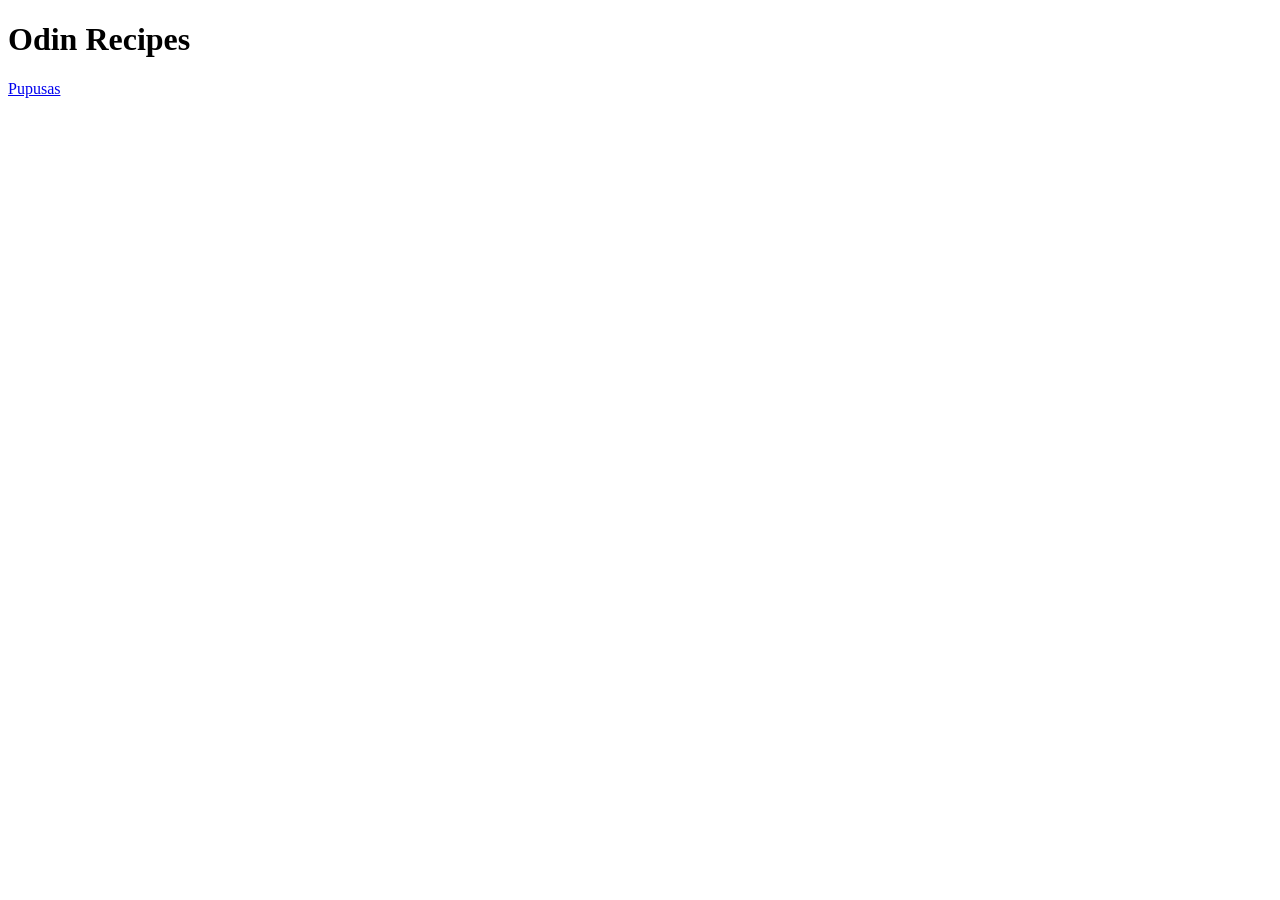
==== index.html @ 04d43073 "Recipe page content" ====
<!DOCTYPE html>
<html lang="en">
<head>
  <meta charset="UTF-8">
  <meta name="viewport" content="width=device-width, initial-scale=1.0">
  <title>Document</title>
</head>
<body>
  <h1>Odin Recipes</h1>
  <a href="recipes/pupusas.html">Pupusas</a>
</body>
</html>
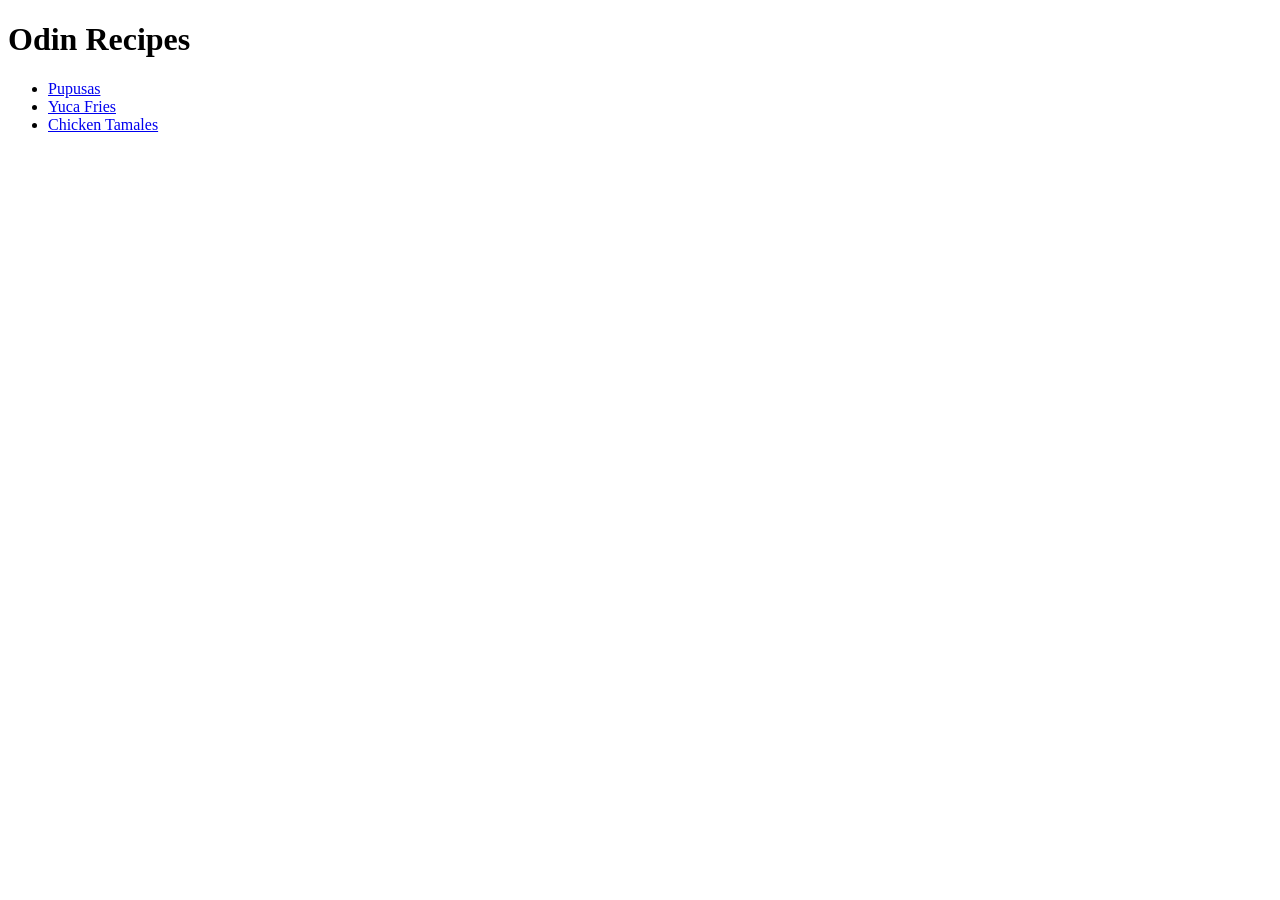
==== commit 3e23c9e2: "Add more recipes" ====
--- a/index.html
+++ b/index.html
@@ -7,6 +7,9 @@
 </head>
 <body>
   <h1>Odin Recipes</h1>
-  <a href="recipes/pupusas.html">Pupusas</a>
+  <ul>
+    <li><a href="recipes/pupusas.html">Pupusas</a></li>
+    <li><a href="recipes/yuca.html">Yuca Fries</a></li>
+    <li><a href="recipes/tamales.html">Chicken Tamales</a></li>
 </body>
 </html>
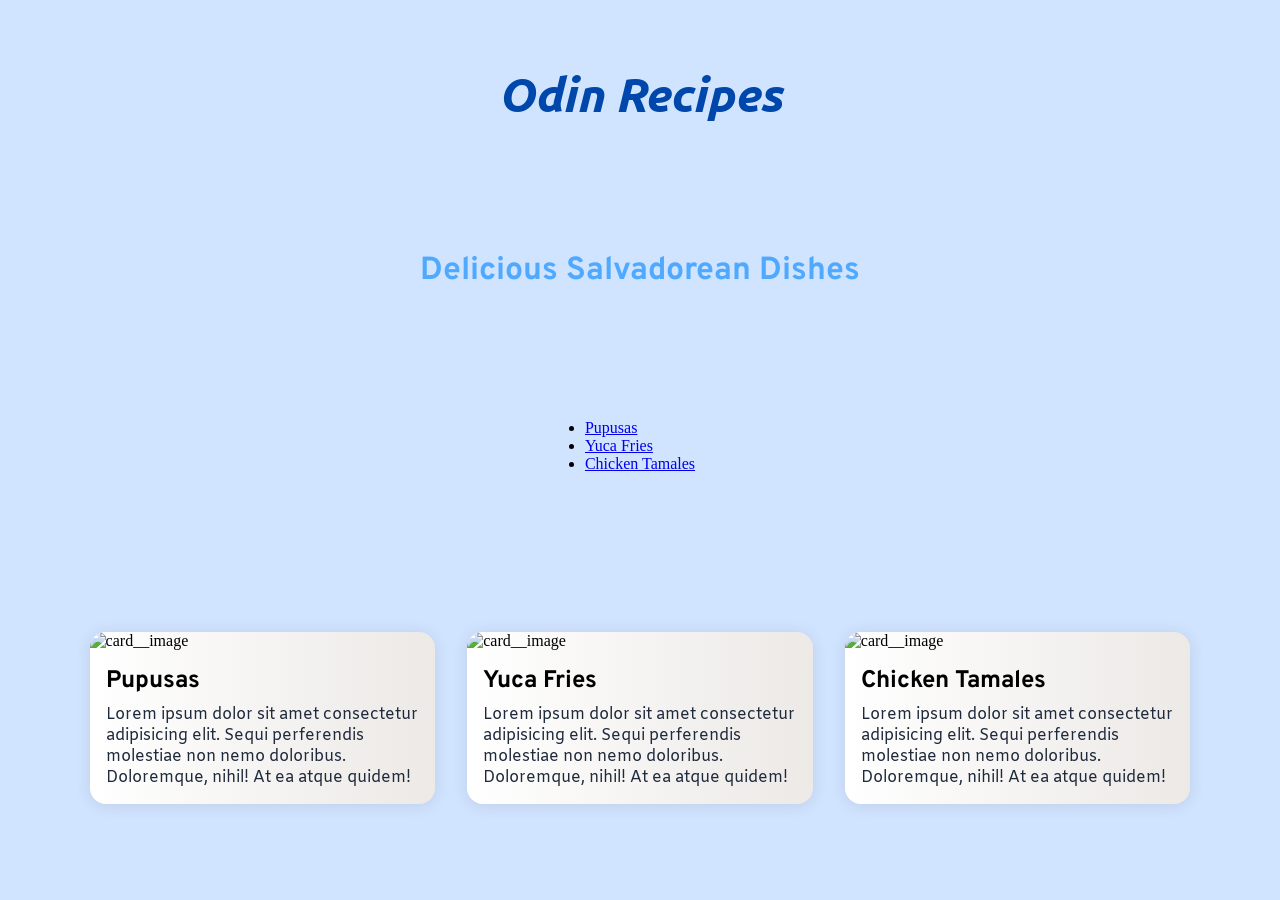
==== commit 255f8f4a: "Add first styles" ====
--- a/index.html
+++ b/index.html
@@ -3,13 +3,54 @@
 <head>
   <meta charset="UTF-8">
   <meta name="viewport" content="width=device-width, initial-scale=1.0">
-  <title>Document</title>
+  <title>Salvadorean Recipes</title>
+  <link rel="preconnect" href="https://fonts.googleapis.com">
+  <link rel="preconnect" href="https://fonts.gstatic.com" crossorigin>
+  <link href="https://fonts.googleapis.com/css2?family=Amiko:wght@400;600;700&family=Overpass:ital,wght@0,100..900;1,100..900&family=Ubuntu:ital,wght@0,300;0,400;0,500;0,700;1,300;1,400;1,500;1,700&display=swap" rel="stylesheet">
+  <link rel="stylesheet" href="styles.css">
 </head>
 <body>
   <h1>Odin Recipes</h1>
-  <ul>
-    <li><a href="recipes/pupusas.html">Pupusas</a></li>
-    <li><a href="recipes/yuca.html">Yuca Fries</a></li>
-    <li><a href="recipes/tamales.html">Chicken Tamales</a></li>
+  <h2>Delicious Salvadorean Dishes</h2>
+  <nav>
+    <ul>
+      <li><a href="recipes/pupusas.html">Pupusas</a></li>
+      <li><a href="recipes/yuca.html">Yuca Fries</a></li>
+      <li><a href="recipes/tamales.html">Chicken Tamales</a></li>
+    </ul>
+  </nav>
+
+  <div class="container">
+  <div class="card">
+    <div class="card__header">
+      <img src="https://imagesvc.meredithcorp.io/v3/mm/image?url=https%3A%2F%2Fimages.media-allrecipes.com%2Fuserphotos%2F4569571.jpg&q=60&c=sc&poi=auto&orient=true&w=512" alt="card__image" class="card__image" width="600">
+    </div>
+    <div class="card__body">
+      <h4>Pupusas</h4>
+      <p>Lorem ipsum dolor sit amet consectetur adipisicing elit. Sequi perferendis molestiae non nemo doloribus. Doloremque, nihil! At ea atque quidem!</p>
+    </div>
+  </div>
+  <div class="card">
+    <div class="card__header">
+      <img src="https://www.allrecipes.com/thmb/Jop_MW4lvMKeAkLktwVVjoS56Qw=/0x512/filters:no_upscale():max_bytes(150000):strip_icc():format(webp)/RM-165419-yuca-french-fries-ddmfs-3x4-13216-f18d5839f8074c829fffc23a6bf28ed9.jpg" alt="card__image" class="card__image" width="600">
+    </div>
+    <div class="card__body">
+      <h4>Yuca Fries</h4>
+      <p>Lorem ipsum dolor sit amet consectetur adipisicing elit. Sequi perferendis molestiae non nemo doloribus. Doloremque, nihil! At ea atque quidem!</p>
+    </div>
+    
+  </div>
+  <div class="card">
+    <div class="card__header">
+      <img src="https://imagesvc.meredithcorp.io/v3/mm/image?url=https%3A%2F%2Fpublic-assets.meredithcorp.io%2F5b0aa63ff3dd192742a1d64713c8f490%2F1660625621431572A3-7941-4886-9F64-8A2C6C1AB73E.jpeg&q=60&c=sc&poi=auto&orient=true&w=512" alt="card__image" class="card__image" width="600">
+    </div>
+    <div class="card__body">
+      <h4>Chicken Tamales</h4>
+      <p>Lorem ipsum dolor sit amet consectetur adipisicing elit. Sequi perferendis molestiae non nemo doloribus. Doloremque, nihil! At ea atque quidem!</p>
+    </div>
+  </div>
+</div>
+
+
 </body>
 </html>
--- a/styles.css
+++ b/styles.css
@@ -0,0 +1,83 @@
+:root {
+  --primary-color: #0047AB;
+  --secondary-color: #4FAAFF;
+  --tertiary-color: #fff;
+  --neutral-color: #1E293B;
+  --title-font: "Ubuntu", sans-serif;
+  --subtitle-font: "Overpass", sans-serif;
+  --text-font: "Amiko", sans-serif;
+}
+
+*,
+*::before,
+*::after {
+  box-sizing: border-box;
+  padding: 0;
+  margin: 0;
+}
+
+body {
+  display: grid;
+  place-items: center;
+  height: 100vh;
+  background-color: #d1e4ff;
+  background-image: url("https://transparenttextures.com/patterns/skulls.png");
+}
+
+h1 {
+  font-family: var(--title-font);
+  font-size: clamp(2rem, 5vw, 3rem);
+  font-style: italic;
+  color: var(--primary-color);
+}
+
+h2 {
+  font-family: var(--subtitle-font);
+  font-size: clamp(1.5rem, 3vw, 2rem);
+  color: var(--secondary-color);
+}
+
+.container {
+  display: flex;
+  flex-wrap: wrap;
+  justify-content: center;
+  max-width: 1200px;
+  margin-block: 2rem;
+  gap: 2rem;
+}
+
+img {
+  max-width: 100%;
+  display: block;
+  object-fit: cover;
+}
+
+.card {
+  display: flex;
+  flex-direction: column;
+  width: clamp(20rem, calc(20rem + 2vw), 22rem);
+  overflow: hidden;
+  box-shadow: 0 .1rem 1rem rgba(0, 0, 0, 0.1);
+  border-radius: 1em;
+  background: #ECE9E6;
+  background: linear-gradient(to right, #FFFFFF, #ECE9E6);
+}
+
+.card__body {
+  padding: 1rem;
+  display: flex;
+  flex-direction: column;
+  gap: .5rem;
+}
+
+.card__body h4 {
+  font-family: var(--subtitle-font);
+  font-size: 1.5rem;
+  text-transform: capitalize;
+}
+
+.card__body p {
+  font-family: var(--text-font);
+  font-size: 1rem;
+  color: var(--neutral-color);
+}
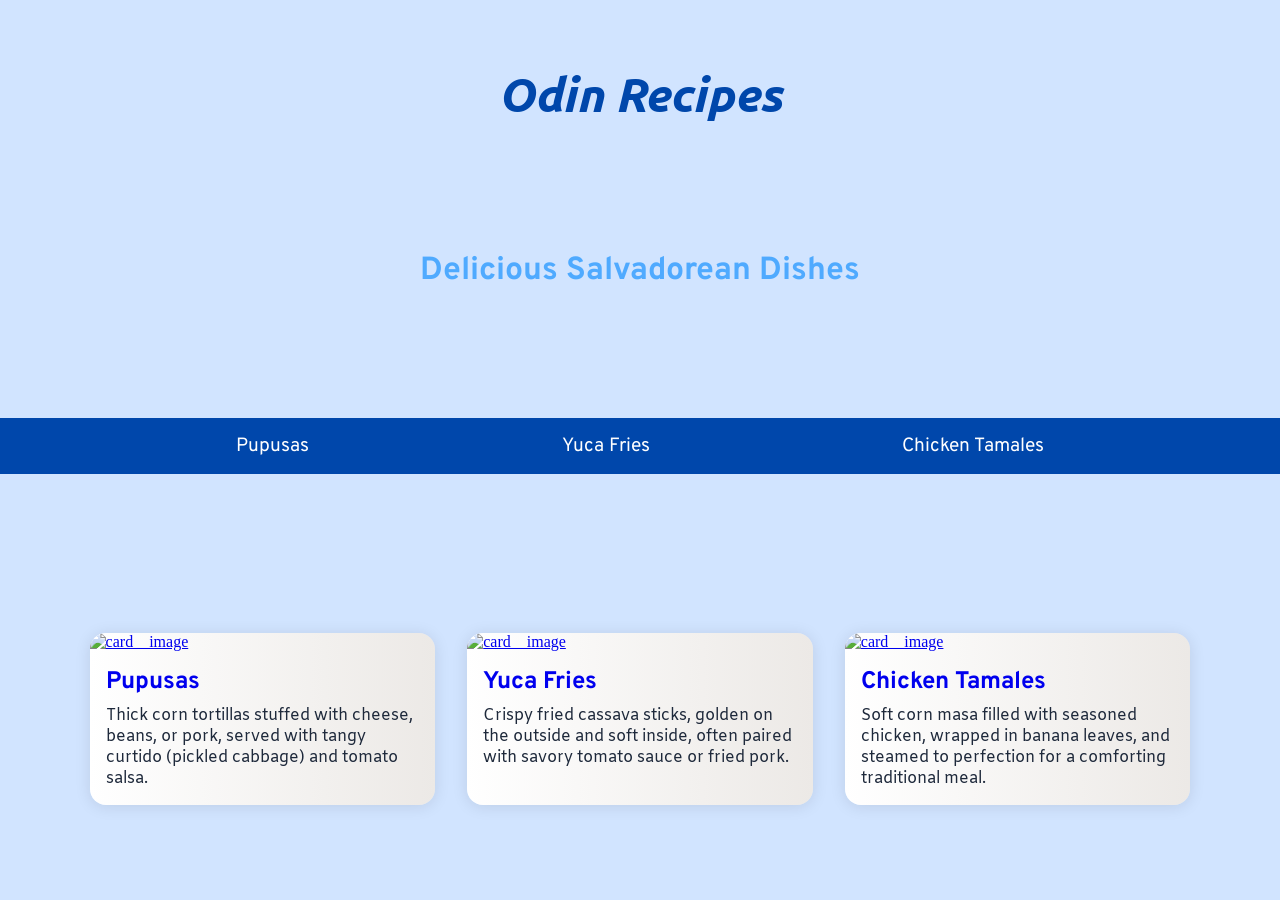
==== commit 87070cb4: "Add final styles" ====
--- a/index.html
+++ b/index.html
@@ -14,43 +14,42 @@
   <h2>Delicious Salvadorean Dishes</h2>
   <nav>
     <ul>
-      <li><a href="recipes/pupusas.html">Pupusas</a></li>
-      <li><a href="recipes/yuca.html">Yuca Fries</a></li>
-      <li><a href="recipes/tamales.html">Chicken Tamales</a></li>
+      <li><a href="recipes/pupusas.html" class="nav-link">Pupusas</a></li>
+      <li><a href="recipes/yuca.html" class="nav-link">Yuca Fries</a></li>
+      <li><a href="recipes/tamales.html" class="nav-link">Chicken Tamales</a></li>
     </ul>
   </nav>
 
   <div class="container">
+      <div class="card">
+        <div class="card__header">
+          <a href="recipes/pupusas.html"><img src="https://imagesvc.meredithcorp.io/v3/mm/image?url=https%3A%2F%2Fimages.media-allrecipes.com%2Fuserphotos%2F4569571.jpg&q=60&c=sc&poi=auto&orient=true&w=512" alt="card__image" class="card__image" width="600"></a>
+        </div>
+        <div class="card__body">
+          <h4><a href="recipes/pupusas.html">Pupusas</a></h4>
+          <p>Thick corn tortillas stuffed with cheese, beans, or pork, served with tangy curtido (pickled cabbage) and tomato salsa.</p>
+        </div>
+      </div>
+    
+      <div class="card">
+        <div class="card__header">
+          <a href="recipes/yuca.html"><img src="https://www.allrecipes.com/thmb/Jop_MW4lvMKeAkLktwVVjoS56Qw=/0x512/filters:no_upscale():max_bytes(150000):strip_icc():format(webp)/RM-165419-yuca-french-fries-ddmfs-3x4-13216-f18d5839f8074c829fffc23a6bf28ed9.jpg" alt="card__image" class="card__image" width="600"></a>
+        </div>
+        <div class="card__body">
+          <h4><a href="recipes/yuca.html">Yuca Fries</a></h4>
+          <p>Crispy fried cassava sticks, golden on the outside and soft inside, often paired with savory tomato sauce or fried pork.</p>
+      </div>
+    </div>
+
   <div class="card">
     <div class="card__header">
-      <img src="https://imagesvc.meredithcorp.io/v3/mm/image?url=https%3A%2F%2Fimages.media-allrecipes.com%2Fuserphotos%2F4569571.jpg&q=60&c=sc&poi=auto&orient=true&w=512" alt="card__image" class="card__image" width="600">
+      <a href="recipes/tamales.html"><img src="https://imagesvc.meredithcorp.io/v3/mm/image?url=https%3A%2F%2Fpublic-assets.meredithcorp.io%2F5b0aa63ff3dd192742a1d64713c8f490%2F1660625621431572A3-7941-4886-9F64-8A2C6C1AB73E.jpeg&q=60&c=sc&poi=auto&orient=true&w=512" alt="card__image" class="card__image" width="600"></a>
     </div>
     <div class="card__body">
-      <h4>Pupusas</h4>
-      <p>Lorem ipsum dolor sit amet consectetur adipisicing elit. Sequi perferendis molestiae non nemo doloribus. Doloremque, nihil! At ea atque quidem!</p>
-    </div>
-  </div>
-  <div class="card">
-    <div class="card__header">
-      <img src="https://www.allrecipes.com/thmb/Jop_MW4lvMKeAkLktwVVjoS56Qw=/0x512/filters:no_upscale():max_bytes(150000):strip_icc():format(webp)/RM-165419-yuca-french-fries-ddmfs-3x4-13216-f18d5839f8074c829fffc23a6bf28ed9.jpg" alt="card__image" class="card__image" width="600">
-    </div>
-    <div class="card__body">
-      <h4>Yuca Fries</h4>
-      <p>Lorem ipsum dolor sit amet consectetur adipisicing elit. Sequi perferendis molestiae non nemo doloribus. Doloremque, nihil! At ea atque quidem!</p>
-    </div>
-    
-  </div>
-  <div class="card">
-    <div class="card__header">
-      <img src="https://imagesvc.meredithcorp.io/v3/mm/image?url=https%3A%2F%2Fpublic-assets.meredithcorp.io%2F5b0aa63ff3dd192742a1d64713c8f490%2F1660625621431572A3-7941-4886-9F64-8A2C6C1AB73E.jpeg&q=60&c=sc&poi=auto&orient=true&w=512" alt="card__image" class="card__image" width="600">
-    </div>
-    <div class="card__body">
-      <h4>Chicken Tamales</h4>
-      <p>Lorem ipsum dolor sit amet consectetur adipisicing elit. Sequi perferendis molestiae non nemo doloribus. Doloremque, nihil! At ea atque quidem!</p>
+      <h4><a href="recipes/tamales.html">Chicken Tamales</a></h4>
+      <p>Soft corn masa filled with seasoned chicken, wrapped in banana leaves, and steamed to perfection for a comforting traditional meal.</p>
     </div>
   </div>
 </div>
-
-
 </body>
 </html>
--- a/styles.css
+++ b/styles.css
@@ -37,6 +37,30 @@
   color: var(--secondary-color);
 }
 
+nav {
+  background-color: var(--primary-color);
+  width: 100%;
+  padding: 1rem;
+}
+
+nav ul {
+  display: flex;
+  justify-content: space-evenly;
+  gap: 2rem;
+  list-style: none;
+}
+
+.nav-link {
+  font-family: var(--subtitle-font);
+  font-size: 1.2rem;
+  color: var(--tertiary-color);
+  text-decoration: none;
+}
+
+.nav-link:hover {
+  color: var(--secondary-color);
+}
+
 .container {
   display: flex;
   flex-wrap: wrap;
@@ -70,10 +94,19 @@
   gap: .5rem;
 }
 
-.card__body h4 {
+.card__body a {
   font-family: var(--subtitle-font);
   font-size: 1.5rem;
   text-transform: capitalize;
+  text-decoration: none;
+}
+
+.card__body a:hover {
+  text-decoration: underline;
+}
+
+.card__body a:visited {
+  color: var(--primary-color);
 }
 
 .card__body p {
